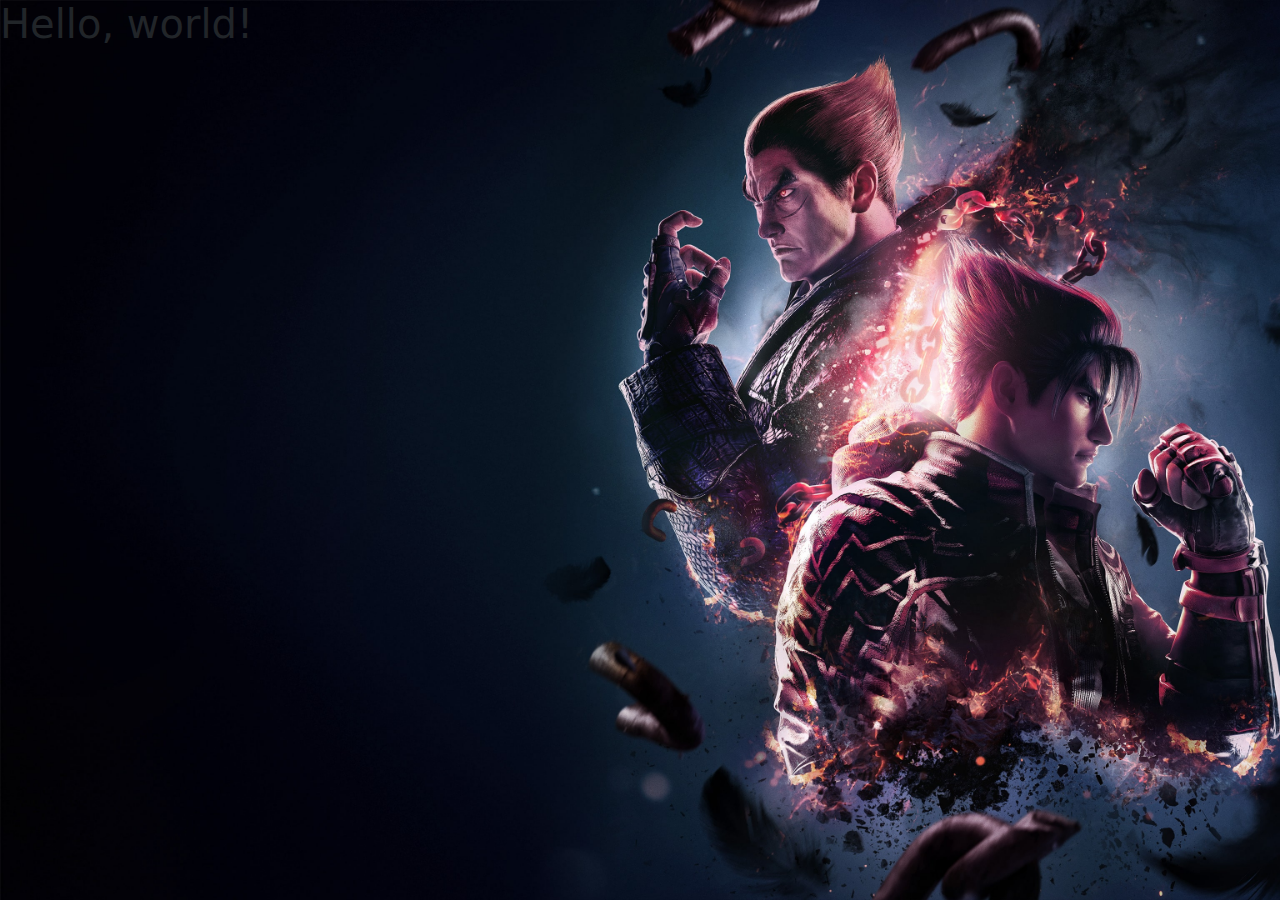
==== Pages/cpuselectionscreen.html @ f715abdd "day 1" ====
<!doctype html>
<html lang="en">
  <head>
    <meta charset="utf-8">
    <meta name="viewport" content="width=device-width, initial-scale=1">
    <title>Bootstrap demo</title>
    <link rel="stylesheet" href="/Styles/stylesheet.css" />
    <link href="https://cdn.jsdelivr.net/npm/bootstrap@5.3.3/dist/css/bootstrap.min.css" rel="stylesheet" integrity="sha384-QWTKZyjpPEjISv5WaRU9OFeRpok6YctnYmDr5pNlyT2bRjXh0JMhjY6hW+ALEwIH" crossorigin="anonymous">
  </head>
  <body style="
  background-image: url(/Assets/tekkenWP2.jpeg);
  background-repeat: no-repeat;
  background-attachment: fixed;
  background-size: cover;
">
    <h1>Hello, world!</h1>

    <script type="module" src="./scripts/app.js"></script>
    <script src="https://cdn.jsdelivr.net/npm/bootstrap@5.3.3/dist/js/bootstrap.bundle.min.js" integrity="sha384-YvpcrYf0tY3lHB60NNkmXc5s9fDVZLESaAA55NDzOxhy9GkcIdslK1eN7N6jIeHz" crossorigin="anonymous"></script>
  </body>
</html>
---- Styles/stylesheet.css ----
@font-face {
    font-family: "Cinzel";
    src: url(/Assets/Fonts/Cinzel-Regular.ttf);
}

@font-face {
    font-family: "Cinzel-Bold";
    src: url(/Assets/Fonts/Cinzel-Bold.ttf);
}

h1,h2,h3,h4{
    margin: 0 !important;
    padding: 0 !important;
}

h1{
    font-size: 115px;
}

h2{
    font-size: 64px;
}

b{
    font-family: "Cinzel-Bold";
}

body{
    font-family: "Cinzel", Arial, Helvetica, sans-serif;
    color: white;
}

.container{
    margin: 5rem;
    max-width: 90%;
}

button{
    color: white;
    padding: .25rem 1rem;
    border-radius: .5rem;
    border: 4px white solid;
    background-image: linear-gradient(to bottom right,crimson,cornsilk);
    filter: drop-shadow(5px 5px 3px black);
}

button:hover{
    background-image: linear-gradient(to bottom right,cornsilk,crimson);
    color: black;
    border: 4px black solid;
}

.titleCard{
    margin: 4rem 0rem;
    color: lightpink;
}
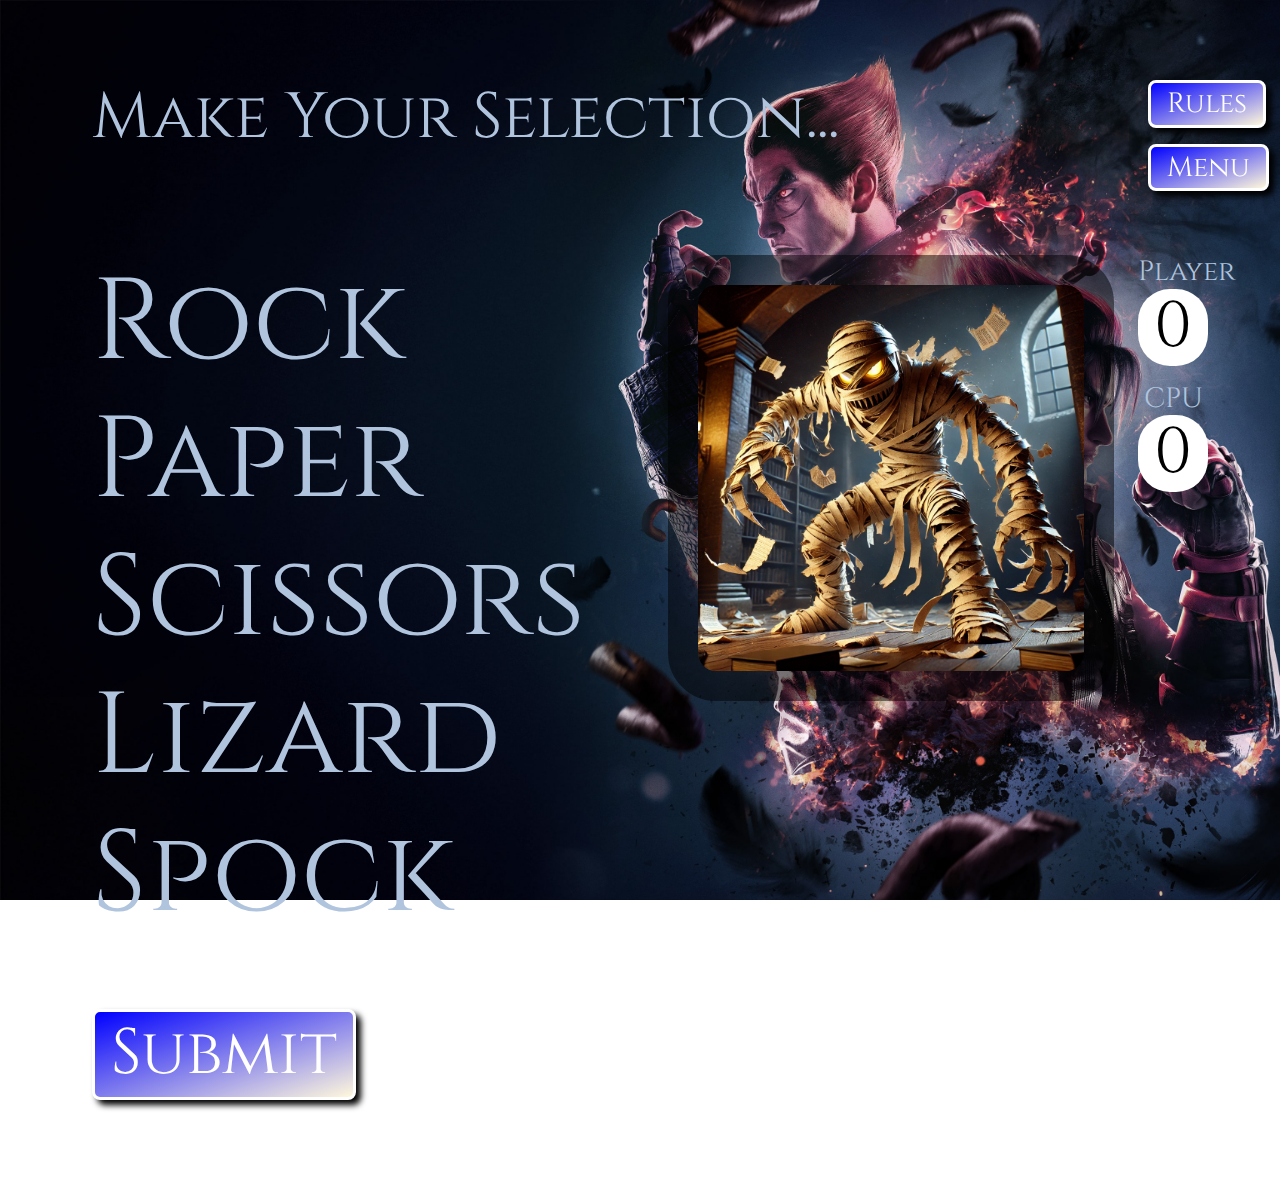
==== commit 9db64f23: "workinnn" ====
--- a/Pages/cpuselectionscreen.html
+++ b/Pages/cpuselectionscreen.html
@@ -1,21 +1,84 @@
-<!doctype html>
+<!DOCTYPE html>
 <html lang="en">
   <head>
-    <meta charset="utf-8">
-    <meta name="viewport" content="width=device-width, initial-scale=1">
-    <title>Bootstrap demo</title>
+    <meta charset="utf-8" />
+    <meta name="viewport" content="width=device-width, initial-scale=1" />
+    <title>vsCPU</title>
+    <link rel="icon" type="image/x-icon" href="/Assets/favicon-32x32.png" />
+    <link
+      href="https://cdn.jsdelivr.net/npm/bootstrap@5.3.3/dist/css/bootstrap.min.css"
+      rel="stylesheet"
+      integrity="sha384-QWTKZyjpPEjISv5WaRU9OFeRpok6YctnYmDr5pNlyT2bRjXh0JMhjY6hW+ALEwIH"
+      crossorigin="anonymous"
+    />
     <link rel="stylesheet" href="/Styles/stylesheet.css" />
-    <link href="https://cdn.jsdelivr.net/npm/bootstrap@5.3.3/dist/css/bootstrap.min.css" rel="stylesheet" integrity="sha384-QWTKZyjpPEjISv5WaRU9OFeRpok6YctnYmDr5pNlyT2bRjXh0JMhjY6hW+ALEwIH" crossorigin="anonymous">
+    <link rel="stylesheet" href="/Styles/bluestylesheet.css" />
   </head>
-  <body style="
-  background-image: url(/Assets/tekkenWP2.jpeg);
-  background-repeat: no-repeat;
-  background-attachment: fixed;
-  background-size: cover;
-">
-    <h1>Hello, world!</h1>
+  <body
+    style="
+      background-image: url(/Assets/tekkenWP2.jpeg);
+      background-repeat: no-repeat;
+      background-attachment: fixed;
+      background-size: cover;
+    "
+  >
+    <div class="container">
+      <div class="row">
+        <div class="col-11">
+          <h2 style="color: lightsteelblue">Make Your Selection...</h2>
+        </div>
+        <div class="col-1">
+          <button class="mb-3" data-bs-toggle="offcanvas" data-bs-target="#offcanvasTop" aria-controls="offcanvasTop">
+            <h3>Rules</h3>
+          </button>
+          <button>
+            <h3>Menu</h3>
+          </button>
+        </div>
+    </div>
+    <div class="offcanvas offcanvas-top" tabindex="-1" id="offcanvasTop" aria-labelledby="offcanvasTopLabel">
+      <div class="offcanvas-body">
+        <img src="/Assets/rpslsRules.jpg" alt="RPSLS rules">
+      </div>
+    </div>
+        <div class="row titleCard">
+          <div class="col-6">
+            <div id="rockBtn" class="row hoverSetting"><h1>Rock</h1></div>
+            <div id="paperBtn" class="row hoverSetting"><h1>Paper</h1></div>
+            <div id="scissorsBtn" class="row hoverSetting"><h1>Scissors</h1></div>
+            <div id="lizardBtn" class="row hoverSetting"><h1>Lizard</h1></div>
+            <div id="spockBtn" class="row hoverSetting"><h1>Spock</h1></div>
+          </div>
+          <div class="col-5">
+            <img
+              id="gameIcon"
+              class="imgFormat"
+              src="/Assets/papermonsteravi.webp"
+              alt="rock monster"
+            />
+          </div>
+          <div class="col-1 text-center scoreCard">
+            <h3>Player</h3>
+            <h2 class="mb-3" style="background-color: white; border-radius: 2rem;color: black;" id="playerScore">0</h2>
+            <h3>CPU</h3>
+            <h2 style="background-color: white; border-radius: 2rem;color: black;" id="cpuScore">0</h2>
+          </div>
+        </div>
+        <div class="row">
+          <div class="col">
+            <button>
+              <h2>Submit</h2>
+            </button>
+          </div>
+        </div>
+      </div>
+    </div>
 
-    <script type="module" src="./scripts/app.js"></script>
-    <script src="https://cdn.jsdelivr.net/npm/bootstrap@5.3.3/dist/js/bootstrap.bundle.min.js" integrity="sha384-YvpcrYf0tY3lHB60NNkmXc5s9fDVZLESaAA55NDzOxhy9GkcIdslK1eN7N6jIeHz" crossorigin="anonymous"></script>
+    <script type="module" src="/Scripts/app.js"></script>
+    <script
+      src="https://cdn.jsdelivr.net/npm/bootstrap@5.3.3/dist/js/bootstrap.bundle.min.js"
+      integrity="sha384-YvpcrYf0tY3lHB60NNkmXc5s9fDVZLESaAA55NDzOxhy9GkcIdslK1eN7N6jIeHz"
+      crossorigin="anonymous"
+    ></script>
   </body>
 </html>
--- a/Styles/stylesheet.css
+++ b/Styles/stylesheet.css
@@ -5,7 +5,7 @@
 
 @font-face {
     font-family: "Cinzel-Bold";
-    src: url(/Assets/Fonts/Cinzel-Bold.ttf);
+    src: url(/Assets/Fonts/Cinzel-SemiBold.ttf);
 }
 
 h1,h2,h3,h4{
@@ -25,6 +25,10 @@
     font-family: "Cinzel-Bold";
 }
 
+a{
+    all: unset;
+}
+
 body{
     font-family: "Cinzel", Arial, Helvetica, sans-serif;
     color: white;
@@ -39,7 +43,7 @@
     color: white;
     padding: .25rem 1rem;
     border-radius: .5rem;
-    border: 4px white solid;
+    border: 3px white solid;
     background-image: linear-gradient(to bottom right,crimson,cornsilk);
     filter: drop-shadow(5px 5px 3px black);
 }
@@ -47,10 +51,37 @@
 button:hover{
     background-image: linear-gradient(to bottom right,cornsilk,crimson);
     color: black;
-    border: 4px black solid;
+    border:black solid;
 }
 
 .titleCard{
     margin: 4rem 0rem;
     color: lightpink;
+}
+
+.hoverSetting{
+    width: fit-content;
+}
+
+.hoverSetting:hover{
+    font-family: "Cinzel-Bold";
+    color: white;
+    text-decoration: underline;
+    cursor: pointer;
+}
+
+.imgFormat{
+    border-radius: 3rem;
+    border: 30px solid rgba(0, 0, 0, 0.493);
+    width: 100%;
+}
+
+.offcanvas{
+    width: fit-content;
+    height: fit-content !important;
+}
+
+.offcanvas.offcanvas-top{
+    left: 40%;
+    top: 40%;
 }--- a/Styles/bluestylesheet.css
+++ b/Styles/bluestylesheet.css
@@ -0,0 +1,12 @@
+button{
+    background-image: linear-gradient(to bottom right,blue,cornsilk);
+}
+
+button:hover{
+    background-image: linear-gradient(to bottom right,cornsilk,blue);
+
+}
+
+.titleCard{
+    color: lightsteelblue;
+}